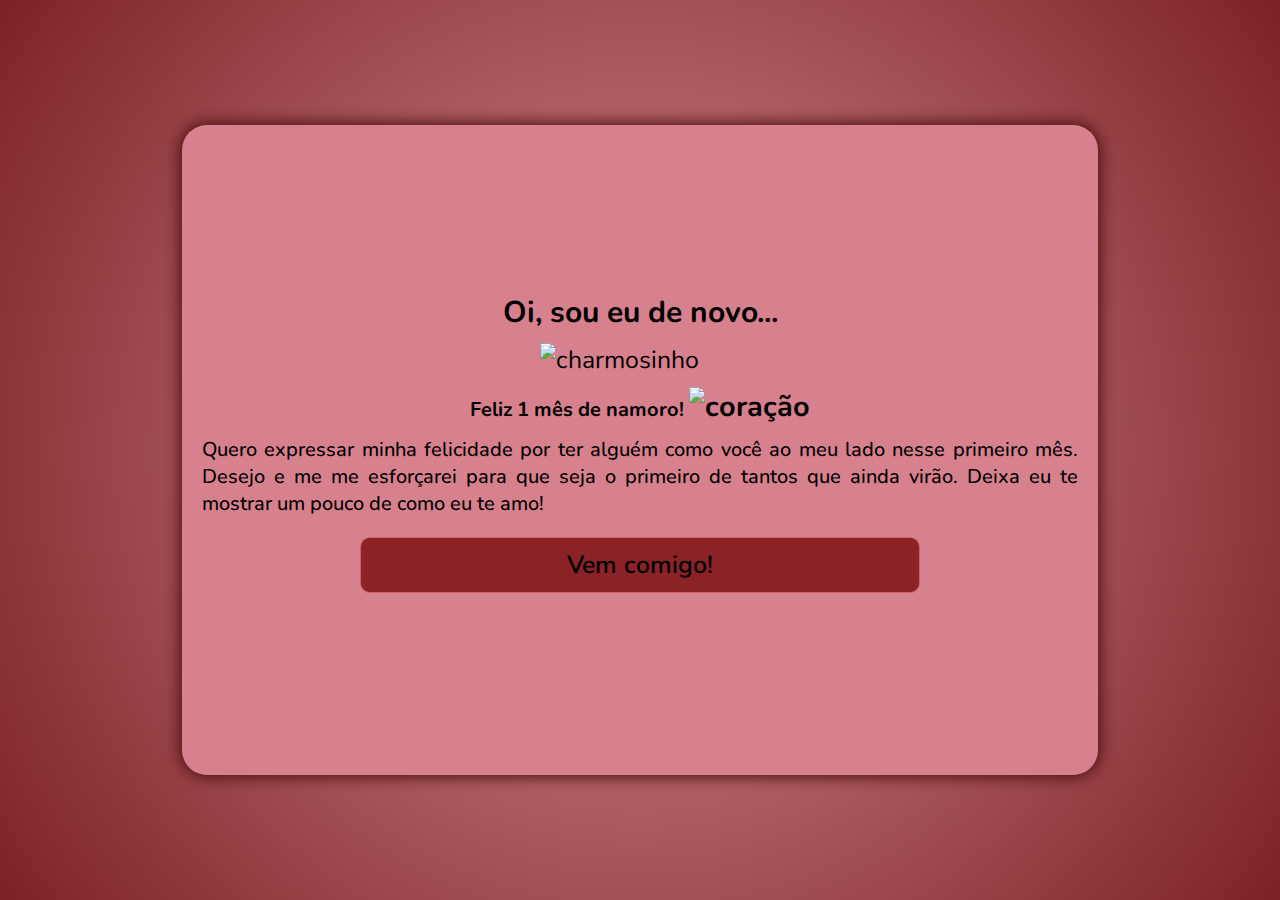
==== index.html @ 5048a59d "Add files via upload" ====
<!DOCTYPE html>
<html lang="pt-br">
<head>
    <meta charset="UTF-8">
    <meta name="viewport" content="width=device-width, initial-scale=1.0">
    <title>1 mês de namoro</title>
    <link rel="stylesheet" href="style.css">
</head>
<body>
    <div class="container-global">
        <div class="content">
            <p id="oi">Oi, sou eu de novo...</p>
            <div class="imagem">
                <img src="../imagens/charmosinho.png" alt="charmosinho"> 
            </div>

            <div class="feliz">
                <p>Feliz 1 mês de namoro! <span><img src="../imagens/heart-removebg-preview.png" alt="coração"></span></p>
            </div>

            <div class="texto">
                <p>Quero expressar minha felicidade por ter alguém como você ao meu lado nesse primeiro mês. Desejo e me me esforçarei para que seja o primeiro de tantos que ainda virão. Deixa eu te mostrar um pouco de como eu te amo!</p>
            </div>

            <div class="botao">
                <a href="carta.html">Vem comigo!</a>
            </div>
        </div>    
    </div>
    
    <script src="script.js"></script>
</body>
</html>
---- style.css ----
@import url('https://fonts.googleapis.com/css2?family=Roboto:ital,wght@0,100;0,300;0,400;0,500;0,700;0,900;1,100;1,300;1,400;1,500;1,700;1,900&display=swap');

@import url('https://fonts.googleapis.com/css2?family=Nunito:ital,wght@0,200..1000;1,200..1000&family=Roboto:ital,wght@0,100;0,300;0,400;0,500;0,700;0,900;1,100;1,300;1,400;1,500;1,700;1,900&display=swap');

* {
    margin: 0;
    padding: 0;
    font-family: 'Nunito','Roboto', sans-serif;
    font-size: larger;
    text-decoration: none;
}

html {
    font-size: 62.5%;
}

.container-global {
    width: 100vw;
    height: 100vh;
    background-image: radial-gradient(circle,#d68d93,#7c2225);
    display: flex;
    justify-content: center;
    align-items: center;
}

.content {
    background-color: rgb(216, 129, 142);
    max-width: 70%;
    height: 70%;
    display: flex;
    flex-direction: column;
    justify-content: center;
    align-items: center;
    border-radius: 25px;
    box-shadow: 0 0 15px 2px #4b0e11;
    padding: 1rem;
    text-align: justify;
}

p {
    font-size: 2rem;
}

#oi {
    font-size: 3rem;
    font-weight: 700;
    text-align: center;
    margin-bottom: 1rem;
}

.feliz {
    font-size: 3rem;
    font-weight: 700;
    text-align: center;
    margin-top: 1rem;
}

.texto {
    font-size: 2rem;
    font-weight: 500;
    text-align: justify;
    margin-top: 1rem;
    margin-left: 1rem;
    margin-right: 1rem;
}

img {
    max-width: 80%;
    width: 25rem;
}

.imagem {
    display: flex;
    justify-content: center;
    align-items: center;
}

span img {
    width: 20px;
    animation: heart 2s ease infinite;
}

@keyframes heart {
    0% {
        transform: scale(1);
    }
    50% {
        transform: scale(1.3);
    }
    100% {
        transform: scale(1);
    }
}

.botao {
    width: 60%;
    text-align: center;
    border: 1px solid #ce5f63;
    background-color: #8b2225;
    border-radius: 1rem;
    margin-top: 2rem;
    margin-bottom: 1.5rem;
    font-weight: 600;
    padding: 1rem;
    cursor: pointer;
    transition: transform 0.5s ease;
}

.botao:hover {
    transform: scale(1.05);
}

.botao a {
    color: rgb(0, 0, 0);
}
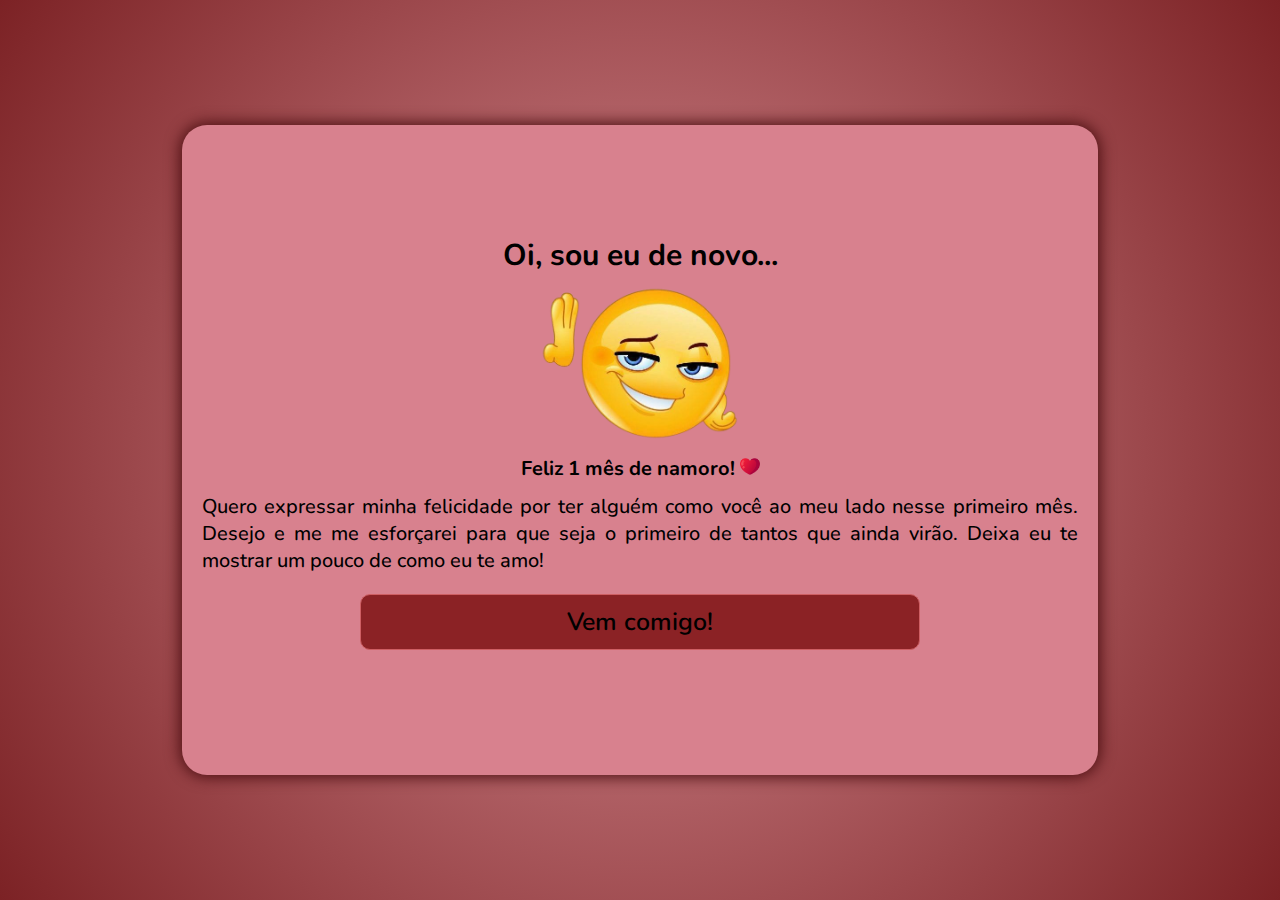
==== commit a784ed22: "Update index.html" ====
--- a/index.html
+++ b/index.html
@@ -11,11 +11,11 @@
         <div class="content">
             <p id="oi">Oi, sou eu de novo...</p>
             <div class="imagem">
-                <img src="../imagens/charmosinho.png" alt="charmosinho"> 
+                <img src="charmosinho.png" alt="charmosinho"> 
             </div>
 
             <div class="feliz">
-                <p>Feliz 1 mês de namoro! <span><img src="../imagens/heart-removebg-preview.png" alt="coração"></span></p>
+                <p>Feliz 1 mês de namoro! <span><img src="heart-removebg-preview.png" alt="coração"></span></p>
             </div>
 
             <div class="texto">
@@ -30,4 +30,4 @@
     
     <script src="script.js"></script>
 </body>
-</html>+</html>
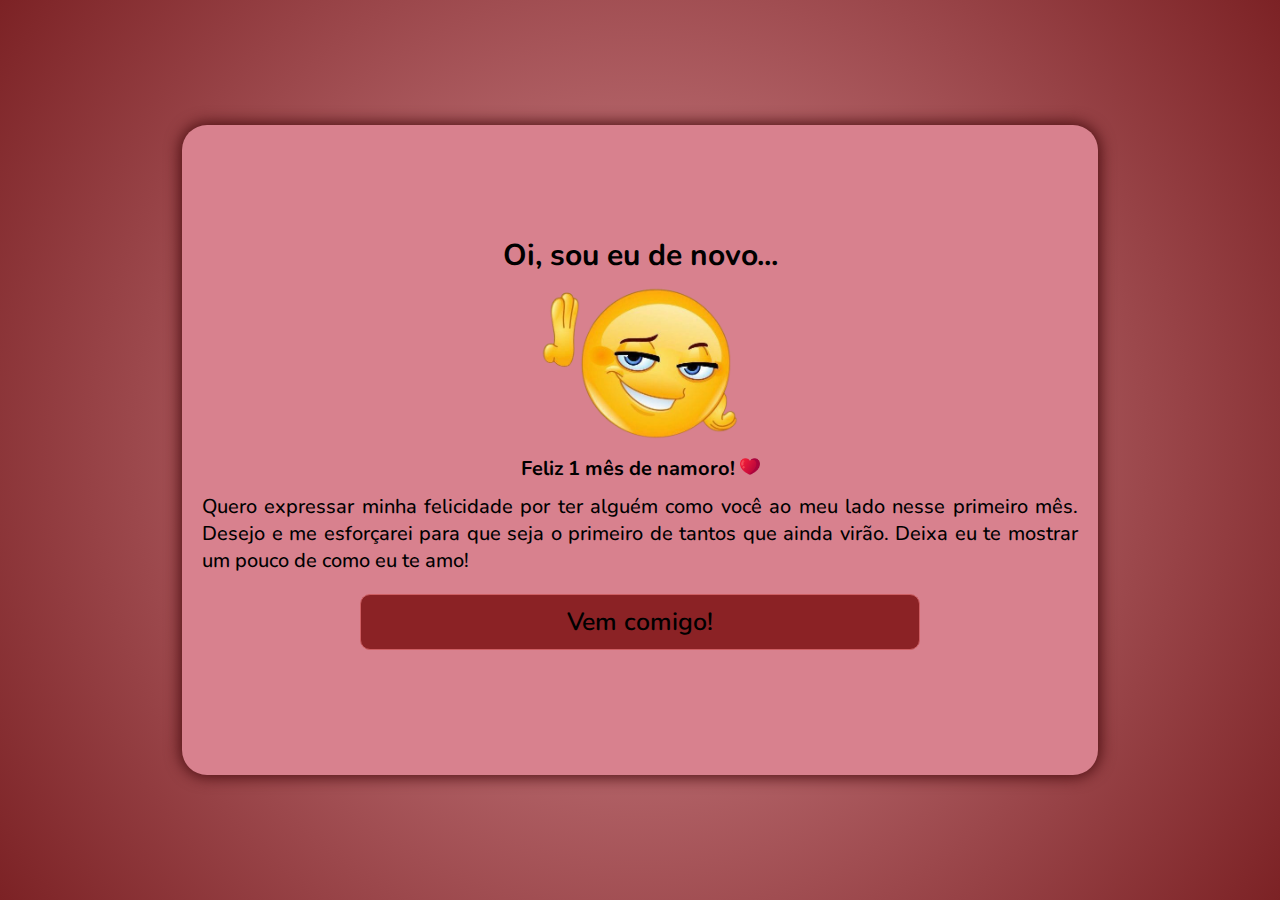
==== commit c4f5c3f3: "Update index.html" ====
--- a/index.html
+++ b/index.html
@@ -19,7 +19,7 @@
             </div>
 
             <div class="texto">
-                <p>Quero expressar minha felicidade por ter alguém como você ao meu lado nesse primeiro mês. Desejo e me me esforçarei para que seja o primeiro de tantos que ainda virão. Deixa eu te mostrar um pouco de como eu te amo!</p>
+                <p>Quero expressar minha felicidade por ter alguém como você ao meu lado nesse primeiro mês. Desejo e me esforçarei para que seja o primeiro de tantos que ainda virão. Deixa eu te mostrar um pouco de como eu te amo!</p>
             </div>
 
             <div class="botao">
